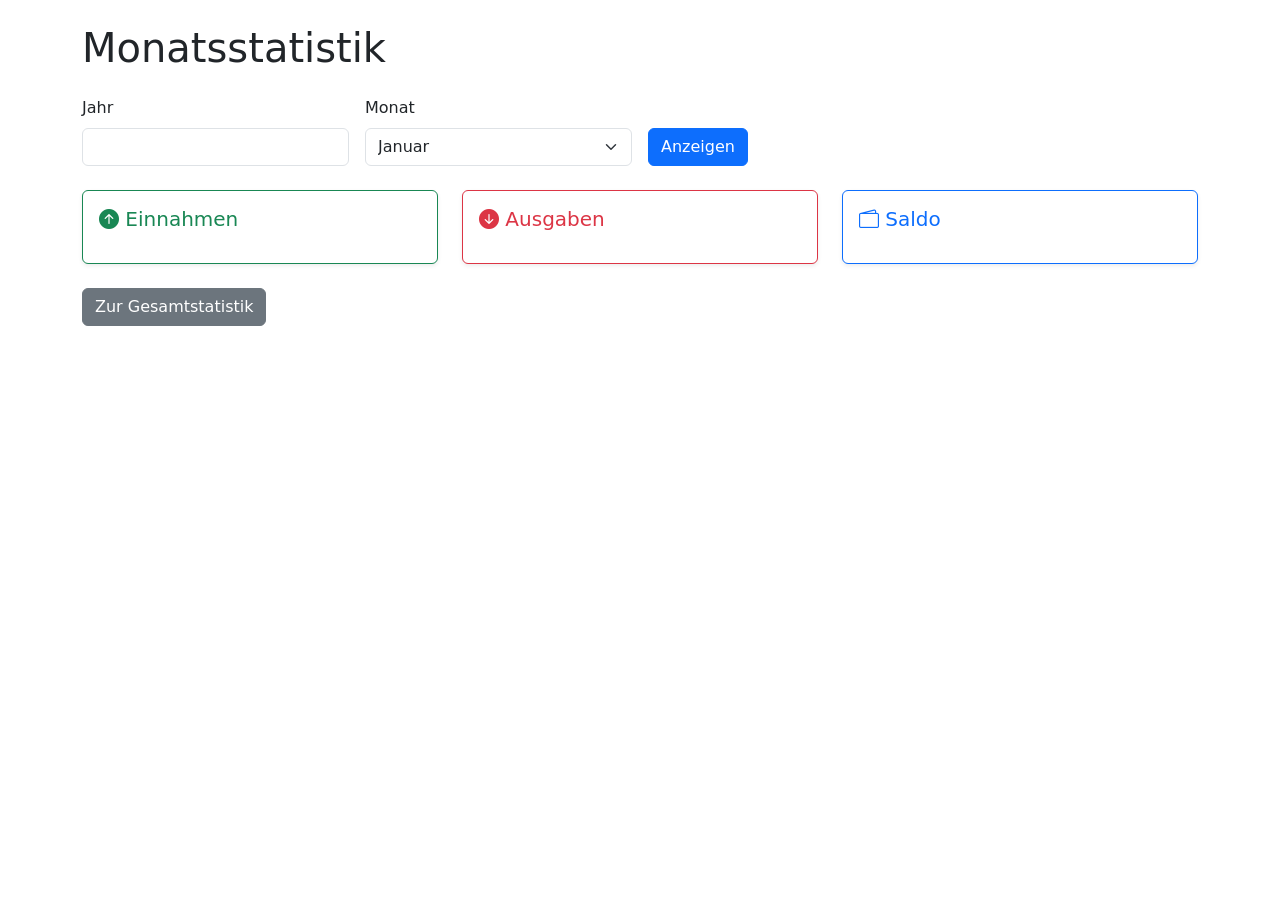
==== src/main/resources/templates/monthly-statistics.html @ 5e351b84 "updatde" ====
<!DOCTYPE html>
<html xmlns:th="http://www.thymeleaf.org">
<head>
  <title>Monatsstatistik</title>
  <link href="https://cdn.jsdelivr.net/npm/bootstrap@5.3.0/dist/css/bootstrap.min.css" rel="stylesheet">
  <link href="https://cdn.jsdelivr.net/npm/bootstrap-icons@1.10.5/font/bootstrap-icons.css" rel="stylesheet">
</head>

<body class="container mt-4">

<!-- Navbar -->
<div th:replace="fragments/navbar :: body"></div>

<h1 class="mb-4">Monatsstatistik</h1>

<!-- Monat / Jahr Auswahl -->
<form class="row g-3 mb-4" method="get" th:action="@{/statistics/monthly}">
  <div class="col-md-3">
    <label class="form-label">Jahr</label>
    <input type="number" class="form-control" name="year" th:value="${year}">
  </div>

  <div class="col-md-3">
    <label class="form-label">Monat</label>
    <select class="form-select" name="month" th:value="${month}">
      <option th:value="1">Januar</option>
      <option th:value="2">Februar</option>
      <option th:value="3">März</option>
      <option th:value="4">April</option>
      <option th:value="5">Mai</option>
      <option th:value="6">Juni</option>
      <option th:value="7">Juli</option>
      <option th:value="8">August</option>
      <option th:value="9">September</option>
      <option th:value="10">Oktober</option>
      <option th:value="11">November</option>
      <option th:value="12">Dezember</option>
    </select>
  </div>

  <div class="col-md-3 align-self-end">
    <button type="submit" class="btn btn-primary">Anzeigen</button>
  </div>
</form>

<!-- Statistik Cards -->
<div class="row g-4">

  <!-- Einnahmen -->
  <div class="col-md-4">
    <div class="card shadow-sm border-success">
      <div class="card-body">
        <h5 class="card-title text-success">
          <i class="bi bi-arrow-up-circle-fill"></i> Einnahmen
        </h5>
        <p class="fs-3 fw-bold" th:text="${income} + ' €'"></p>
      </div>
    </div>
  </div>

  <!-- Ausgaben -->
  <div class="col-md-4">
    <div class="card shadow-sm border-danger">
      <div class="card-body">
        <h5 class="card-title text-danger">
          <i class="bi bi-arrow-down-circle-fill"></i> Ausgaben
        </h5>
        <p class="fs-3 fw-bold" th:text="${expense} + ' €'"></p>
      </div>
    </div>
  </div>

  <!-- Saldo -->
  <div class="col-md-4">
    <div class="card shadow-sm border-primary">
      <div class="card-body">
        <h5 class="card-title text-primary">
          <i class="bi bi-wallet2"></i> Saldo
        </h5>
        <p class="fs-3 fw-bold"
           th:text="${balance} + ' €'"
           th:classappend="${balance >= 0} ? 'text-success' : 'text-danger'">
        </p>
      </div>
    </div>
  </div>

</div>

<!-- Zurück -->
<a th:href="@{/statistics}" class="btn btn-secondary mt-4">Zur Gesamtstatistik</a>

<script src="https://cdn.jsdelivr.net/npm/bootstrap@5.3.0/dist/js/bootstrap.bundle.min.js"></script>
</body>
</html>
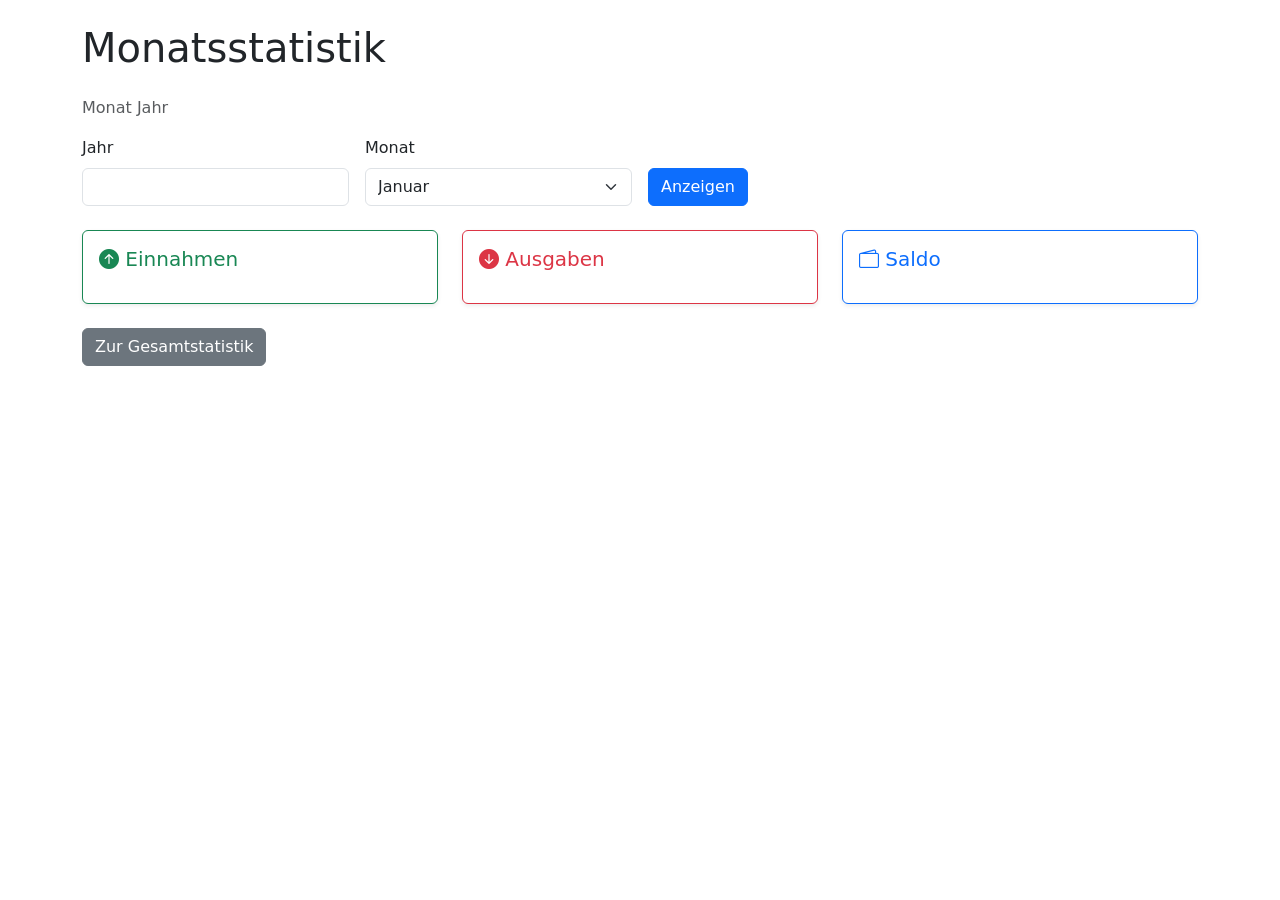
==== commit fbb336f8: "new change" ====
--- a/src/main/resources/templates/monthly-statistics.html
+++ b/src/main/resources/templates/monthly-statistics.html
@@ -1,40 +1,45 @@
 <!DOCTYPE html>
-<html xmlns:th="http://www.thymeleaf.org">
+<html lang="de" xmlns:th="http://www.thymeleaf.org">
 <head>
+  <meta charset="UTF-8">
+  <meta name="viewport" content="width=device-width, initial-scale=1">
   <title>Monatsstatistik</title>
+  <script th:src="@{/js/theme.js}"></script>
   <link href="https://cdn.jsdelivr.net/npm/bootstrap@5.3.0/dist/css/bootstrap.min.css" rel="stylesheet">
   <link href="https://cdn.jsdelivr.net/npm/bootstrap-icons@1.10.5/font/bootstrap-icons.css" rel="stylesheet">
+  <link th:href="@{/css/app.css}" rel="stylesheet">
 </head>
 
 <body class="container mt-4">
 
 <!-- Navbar -->
-<div th:replace="fragments/navbar :: body"></div>
+<div th:replace="~{fragments/navbar :: body}"></div>
 
 <h1 class="mb-4">Monatsstatistik</h1>
+<p class="text-muted" th:text="${periodLabel}">Monat Jahr</p>
 
 <!-- Monat / Jahr Auswahl -->
 <form class="row g-3 mb-4" method="get" th:action="@{/statistics/monthly}">
   <div class="col-md-3">
-    <label class="form-label">Jahr</label>
-    <input type="number" class="form-control" name="year" th:value="${year}">
+    <label for="year" class="form-label">Jahr</label>
+    <input type="number" id="year" class="form-control" name="year" th:value="${year}">
   </div>
 
   <div class="col-md-3">
-    <label class="form-label">Monat</label>
-    <select class="form-select" name="month" th:value="${month}">
-      <option th:value="1">Januar</option>
-      <option th:value="2">Februar</option>
-      <option th:value="3">März</option>
-      <option th:value="4">April</option>
-      <option th:value="5">Mai</option>
-      <option th:value="6">Juni</option>
-      <option th:value="7">Juli</option>
-      <option th:value="8">August</option>
-      <option th:value="9">September</option>
-      <option th:value="10">Oktober</option>
-      <option th:value="11">November</option>
-      <option th:value="12">Dezember</option>
+    <label for="month" class="form-label">Monat</label>
+    <select id="month" class="form-select" name="month">
+      <option th:value="1" th:selected="${month == 1}">Januar</option>
+      <option th:value="2" th:selected="${month == 2}">Februar</option>
+      <option th:value="3" th:selected="${month == 3}">März</option>
+      <option th:value="4" th:selected="${month == 4}">April</option>
+      <option th:value="5" th:selected="${month == 5}">Mai</option>
+      <option th:value="6" th:selected="${month == 6}">Juni</option>
+      <option th:value="7" th:selected="${month == 7}">Juli</option>
+      <option th:value="8" th:selected="${month == 8}">August</option>
+      <option th:value="9" th:selected="${month == 9}">September</option>
+      <option th:value="10" th:selected="${month == 10}">Oktober</option>
+      <option th:value="11" th:selected="${month == 11}">November</option>
+      <option th:value="12" th:selected="${month == 12}">Dezember</option>
     </select>
   </div>
 
@@ -53,7 +58,7 @@
         <h5 class="card-title text-success">
           <i class="bi bi-arrow-up-circle-fill"></i> Einnahmen
         </h5>
-        <p class="fs-3 fw-bold" th:text="${income} + ' €'"></p>
+        <p class="fs-3 fw-bold" th:text="${#numbers.formatDecimal(income, 1, 'POINT', 2, 'COMMA')} + ' €'"></p>
       </div>
     </div>
   </div>
@@ -65,7 +70,7 @@
         <h5 class="card-title text-danger">
           <i class="bi bi-arrow-down-circle-fill"></i> Ausgaben
         </h5>
-        <p class="fs-3 fw-bold" th:text="${expense} + ' €'"></p>
+        <p class="fs-3 fw-bold" th:text="${#numbers.formatDecimal(expense, 1, 'POINT', 2, 'COMMA')} + ' €'"></p>
       </div>
     </div>
   </div>
@@ -78,8 +83,8 @@
           <i class="bi bi-wallet2"></i> Saldo
         </h5>
         <p class="fs-3 fw-bold"
-           th:text="${balance} + ' €'"
-           th:classappend="${balance >= 0} ? 'text-success' : 'text-danger'">
+           th:text="${#numbers.formatDecimal(balance, 1, 'POINT', 2, 'COMMA')} + ' €'"
+           th:classappend="${balance.signum() >= 0} ? 'text-success' : 'text-danger'">
         </p>
       </div>
     </div>
